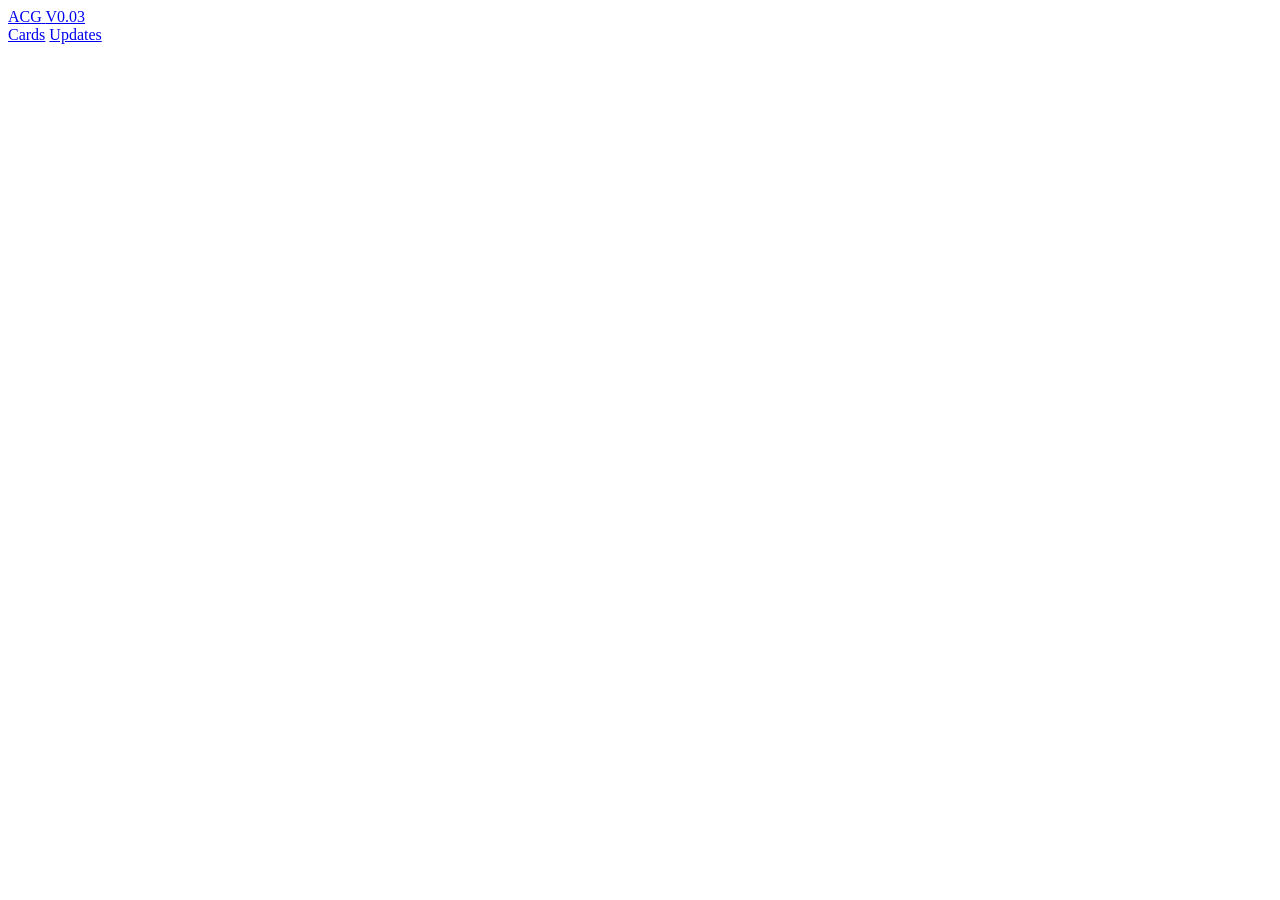
==== docs/card.html @ 0c092ea8 "Add ACG card page" ====
<!DOCTYPE html>
<html lang="en">
<head>
  <meta charset="UTF-8">
  <meta name="viewport" content="width=device-width, initial-scale=1.0">
  <meta name="description" content="ACG card details page.">
  <title>ACG Card</title>
  <link rel="preconnect" href="https://fonts.googleapis.com">
  <link rel="preconnect" href="https://fonts.gstatic.com" crossorigin>
  <link href="https://fonts.googleapis.com/css2?family=Orbitron:wght@500;700&family=Rajdhani:wght@400;500;600;700&display=swap" rel="stylesheet">
  <link rel="stylesheet" href="styles.css">
</head>
<body>
  <main class="page-shell">
    <header class="site-header">
      <a href="index.html" class="brand-mark">
        <span class="brand-title">ACG</span>
        <span class="brand-version">V0.03</span>
      </a>

      <nav class="nav-links" aria-label="Main navigation">
        <a href="index.html">Cards</a>
        <a href="updates.html">Updates</a>
      </nav>
    </header>

    <section class="detail-layout" id="card-detail"></section>
  </main>

  <script src="data.js"></script>
  <script src="card.js"></script>
</body>
</html>
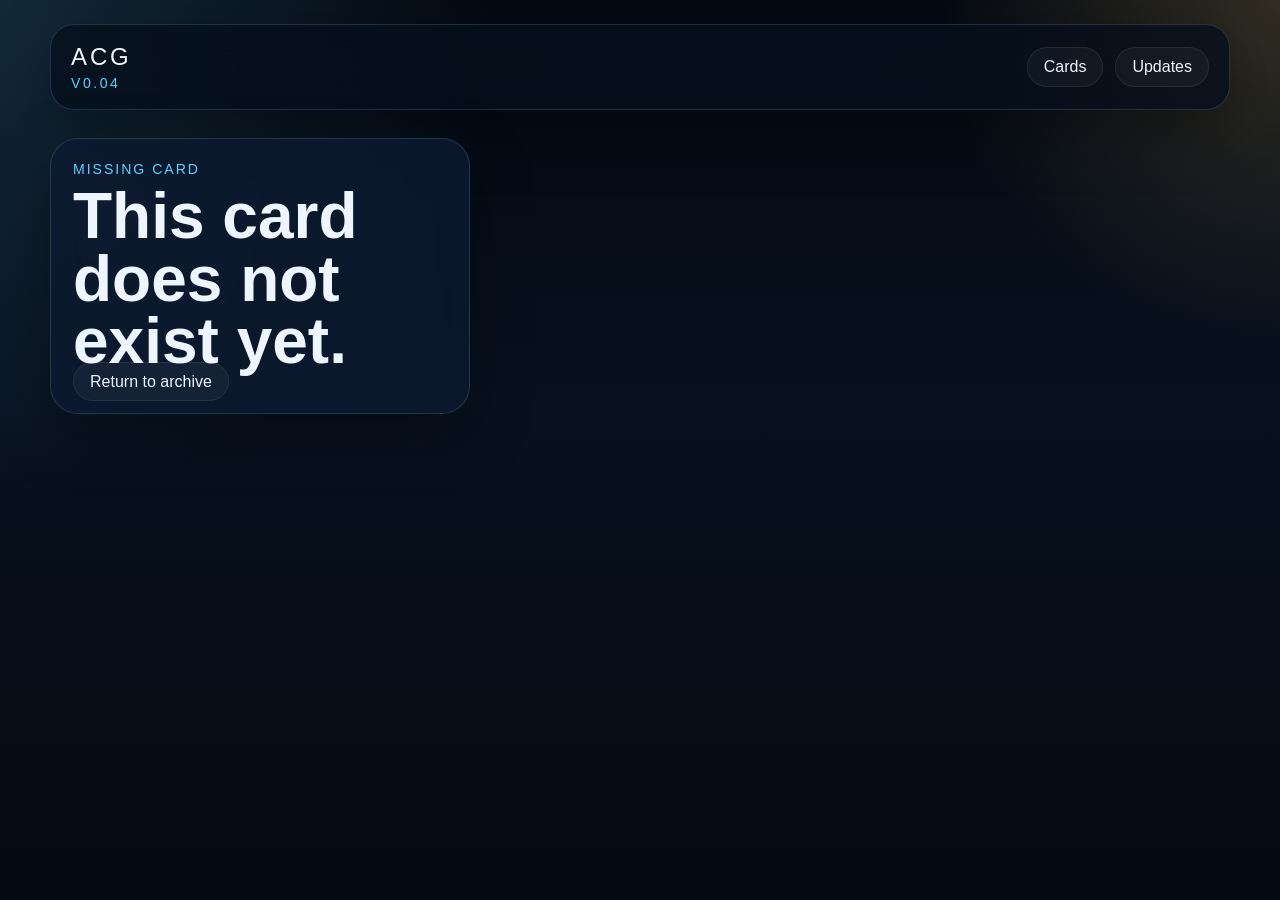
==== commit cc46aba3: "Update ACG card page version" ====
--- a/docs/card.html
+++ b/docs/card.html
@@ -15,7 +15,7 @@
     <header class="site-header">
       <a href="index.html" class="brand-mark">
         <span class="brand-title">ACG</span>
-        <span class="brand-version">V0.03</span>
+        <span class="brand-version">V0.04</span>
       </a>
 
       <nav class="nav-links" aria-label="Main navigation">
--- a/docs/styles.css
+++ b/docs/styles.css
@@ -0,0 +1,433 @@
+:root {
+  --bg: #08111f;
+  --bg-soft: #101c30;
+  --panel: rgba(13, 26, 47, 0.84);
+  --panel-border: rgba(144, 199, 255, 0.18);
+  --text: #edf5ff;
+  --muted: #9ab0cb;
+  --accent: #5fd1ff;
+  --accent-strong: #ffd166;
+  --shadow: 0 20px 60px rgba(0, 0, 0, 0.35);
+}
+
+* {
+  box-sizing: border-box;
+}
+
+body {
+  margin: 0;
+  min-height: 100vh;
+  color: var(--text);
+  font-family: "Rajdhani", sans-serif;
+  background:
+    radial-gradient(circle at top left, rgba(95, 209, 255, 0.16), transparent 32%),
+    radial-gradient(circle at top right, rgba(255, 209, 102, 0.18), transparent 22%),
+    linear-gradient(180deg, #040912 0%, #08111f 45%, #050a12 100%);
+}
+
+a {
+  color: inherit;
+  text-decoration: none;
+}
+
+img {
+  display: block;
+  max-width: 100%;
+}
+
+.page-shell {
+  width: min(1180px, calc(100% - 32px));
+  margin: 0 auto;
+  padding: 24px 0 64px;
+}
+
+.site-header {
+  display: flex;
+  align-items: center;
+  justify-content: space-between;
+  gap: 20px;
+  margin-bottom: 28px;
+  padding: 18px 20px;
+  border: 1px solid var(--panel-border);
+  border-radius: 24px;
+  background: rgba(6, 15, 28, 0.78);
+  backdrop-filter: blur(18px);
+  box-shadow: var(--shadow);
+}
+
+.brand-mark {
+  display: inline-flex;
+  flex-direction: column;
+  gap: 4px;
+}
+
+.brand-title,
+.brand-version,
+.eyebrow,
+h1,
+h2 {
+  font-family: "Orbitron", sans-serif;
+}
+
+.brand-title {
+  font-size: 1.5rem;
+  letter-spacing: 0.12em;
+}
+
+.brand-version {
+  color: var(--accent);
+  font-size: 0.88rem;
+  letter-spacing: 0.18em;
+}
+
+.nav-links {
+  display: flex;
+  flex-wrap: wrap;
+  gap: 12px;
+}
+
+.nav-links a,
+.back-link {
+  padding: 10px 16px;
+  border: 1px solid rgba(255, 255, 255, 0.08);
+  border-radius: 999px;
+  background: rgba(255, 255, 255, 0.04);
+  transition: transform 180ms ease, border-color 180ms ease, background 180ms ease;
+}
+
+.nav-links a:hover,
+.back-link:hover,
+.card-tile:hover {
+  transform: translateY(-2px);
+  border-color: rgba(95, 209, 255, 0.45);
+}
+
+.hero-panel,
+.filter-panel,
+.timeline-card,
+.content-panel,
+.card-art-panel,
+.empty-state {
+  border: 1px solid var(--panel-border);
+  border-radius: 28px;
+  background: var(--panel);
+  backdrop-filter: blur(18px);
+  box-shadow: var(--shadow);
+}
+
+.hero-panel {
+  display: grid;
+  grid-template-columns: 1.5fr 1fr;
+  gap: 24px;
+  margin-bottom: 24px;
+  padding: 28px;
+  overflow: hidden;
+  position: relative;
+}
+
+.hero-panel::after {
+  content: "";
+  position: absolute;
+  inset: auto -60px -80px auto;
+  width: 280px;
+  height: 280px;
+  border-radius: 50%;
+  background: radial-gradient(circle, rgba(95, 209, 255, 0.26), transparent 65%);
+}
+
+.small-hero {
+  grid-template-columns: 1fr;
+}
+
+.eyebrow {
+  margin: 0 0 8px;
+  color: var(--accent);
+  font-size: 0.88rem;
+  letter-spacing: 0.14em;
+  text-transform: uppercase;
+}
+
+h1 {
+  margin: 0;
+  font-size: clamp(2.3rem, 5vw, 4.4rem);
+  line-height: 0.98;
+}
+
+h2 {
+  margin: 0 0 12px;
+}
+
+.hero-copy,
+.description-copy,
+.timeline-card p,
+.card-description,
+.card-type,
+.results-bar p,
+.field span,
+.timeline-meta span,
+.update-list,
+.stat-chip p,
+.stat-card p,
+.empty-state p {
+  color: var(--muted);
+}
+
+.hero-copy,
+.description-copy,
+.timeline-card p,
+.empty-state p {
+  font-size: 1.1rem;
+  line-height: 1.6;
+  max-width: 62ch;
+}
+
+.hero-stats {
+  display: grid;
+  grid-template-columns: repeat(3, minmax(0, 1fr));
+  gap: 14px;
+  align-self: end;
+}
+
+.stat-chip,
+.stat-card {
+  padding: 18px;
+  border-radius: 22px;
+  background: rgba(255, 255, 255, 0.04);
+  border: 1px solid rgba(255, 255, 255, 0.08);
+}
+
+.stat-chip span,
+.stat-card strong {
+  display: block;
+  margin-bottom: 6px;
+  color: var(--accent-strong);
+  font-family: "Orbitron", sans-serif;
+  font-size: 1.7rem;
+}
+
+.content-stack {
+  display: flex;
+  flex-direction: column;
+  gap: 18px;
+}
+
+.filter-panel {
+  display: grid;
+  grid-template-columns: repeat(4, minmax(0, 1fr));
+  gap: 16px;
+  padding: 18px;
+}
+
+.field {
+  display: flex;
+  flex-direction: column;
+  gap: 8px;
+}
+
+.field input,
+.field select {
+  width: 100%;
+  padding: 12px 14px;
+  color: var(--text);
+  font: inherit;
+  border: 1px solid rgba(255, 255, 255, 0.12);
+  border-radius: 14px;
+  background: rgba(0, 0, 0, 0.2);
+}
+
+.card-grid,
+.timeline {
+  display: grid;
+  gap: 18px;
+}
+
+.card-grid {
+  grid-template-columns: repeat(auto-fit, minmax(240px, 1fr));
+}
+
+.card-tile {
+  display: flex;
+  flex-direction: column;
+  min-height: 100%;
+  overflow: hidden;
+  border: 1px solid var(--panel-border);
+  border-radius: 24px;
+  background: linear-gradient(180deg, rgba(14, 24, 44, 0.96), rgba(10, 18, 34, 0.96));
+  box-shadow: var(--shadow);
+  transition: transform 180ms ease, border-color 180ms ease;
+}
+
+.card-image-wrap {
+  aspect-ratio: 4 / 5;
+  overflow: hidden;
+}
+
+.card-image,
+.card-art-large {
+  width: 100%;
+  height: 100%;
+  object-fit: cover;
+}
+
+.card-image {
+  transition: transform 240ms ease;
+}
+
+.card-tile:hover .card-image {
+  transform: scale(1.04);
+}
+
+.card-copy {
+  display: flex;
+  flex: 1;
+  flex-direction: column;
+  gap: 10px;
+  padding: 18px;
+}
+
+.card-line {
+  display: flex;
+  justify-content: space-between;
+  gap: 12px;
+  align-items: start;
+}
+
+.card-line h2 {
+  font-size: 1.2rem;
+}
+
+.card-line span,
+.tag {
+  display: inline-flex;
+  align-items: center;
+  padding: 6px 10px;
+  border-radius: 999px;
+  background: rgba(95, 209, 255, 0.1);
+  color: var(--accent);
+  font-size: 0.88rem;
+}
+
+.card-type {
+  margin: 0;
+  font-size: 0.94rem;
+  text-transform: uppercase;
+  letter-spacing: 0.08em;
+}
+
+.card-description {
+  margin: 0;
+  line-height: 1.55;
+}
+
+.mini-stats,
+.tag-row {
+  display: flex;
+  flex-wrap: wrap;
+  gap: 8px;
+}
+
+.mini-stats span {
+  padding: 6px 10px;
+  border-radius: 999px;
+  background: rgba(255, 255, 255, 0.05);
+  font-size: 0.88rem;
+}
+
+.detail-layout {
+  display: grid;
+  grid-template-columns: minmax(280px, 420px) 1fr;
+  gap: 24px;
+}
+
+.card-art-panel,
+.content-panel,
+.timeline-card,
+.empty-state {
+  padding: 22px;
+}
+
+.card-art-panel {
+  align-self: start;
+}
+
+.card-art-large {
+  aspect-ratio: 4 / 5;
+  border-radius: 24px;
+}
+
+.detail-section {
+  margin-top: 28px;
+}
+
+.stats-grid {
+  display: grid;
+  grid-template-columns: repeat(auto-fit, minmax(130px, 1fr));
+  gap: 14px;
+}
+
+.timeline-meta {
+  display: flex;
+  justify-content: space-between;
+  gap: 12px;
+  margin-bottom: 10px;
+}
+
+.timeline-meta strong {
+  color: var(--accent-strong);
+  font-family: "Orbitron", sans-serif;
+}
+
+.update-list {
+  margin: 14px 0 0;
+  padding-left: 18px;
+  line-height: 1.6;
+}
+
+.empty-state {
+  text-align: center;
+}
+
+@media (max-width: 900px) {
+  .hero-panel,
+  .detail-layout,
+  .filter-panel {
+    grid-template-columns: 1fr;
+  }
+
+  .hero-stats {
+    grid-template-columns: repeat(3, minmax(0, 1fr));
+  }
+}
+
+@media (max-width: 640px) {
+  .page-shell {
+    width: min(100% - 20px, 1180px);
+    padding-top: 16px;
+  }
+
+  .site-header {
+    flex-direction: column;
+    align-items: stretch;
+  }
+
+  .nav-links {
+    justify-content: space-between;
+  }
+
+  .hero-panel,
+  .filter-panel,
+  .timeline-card,
+  .content-panel,
+  .card-art-panel,
+  .empty-state {
+    border-radius: 22px;
+  }
+
+  .hero-stats {
+    grid-template-columns: 1fr;
+  }
+
+  h1 {
+    line-height: 1.04;
+  }
+}
